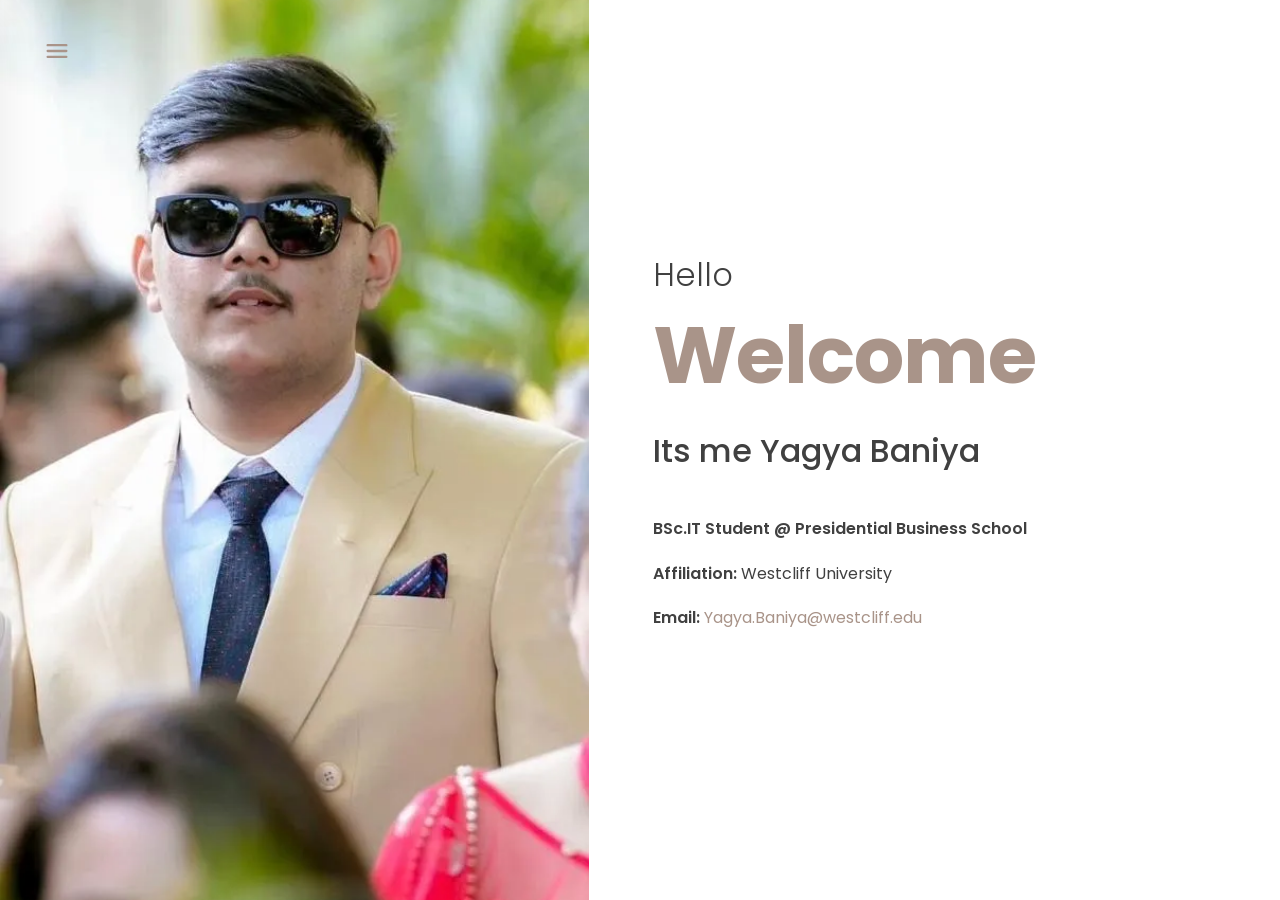
==== index.html @ bbc81354 "Initial Portfolio" ====
<!DOCTYPE html>
<html lang="en">

<head>

    <meta charset="UTF-8">

    <meta name="viewport" content="width=device-width, initial-scale=1.0">

    <meta name="description"
        content="Personal Portfolio of Yagya Baniya, BSc.IT Student at Presidential Business School affiliated with Westcliff University.">

    <meta name="author" content="Yagya Baniya">

    <title>Yagya Baniya | Portfolio</title>

    <!-- Google Font -->

    <link rel="preconnect" href="https://fonts.googleapis.com">

    <link rel="preconnect" href="https://fonts.gstatic.com" crossorigin>

    <link href="https://fonts.googleapis.com/css2?family=Poppins:wght@300;400;500;600;700;800&display=swap"
        rel="stylesheet">

    <!-- CSS -->

    <link rel="stylesheet" href="assets/css/style.css">

    <link rel="stylesheet" href="assets/css/responsive.css">

</head>

<body>

    <!-- =======================================================
         OVERLAY
    ======================================================== -->

    <div class="overlay" id="overlay"></div>

    <!-- =======================================================
         SIDEBAR
    ======================================================== -->

    <aside class="sidebar" id="sidebar">

        <button class="sidebar__close" id="closeMenu" aria-label="Close Navigation">

            &times;

        </button>

        <nav class="sidebar__nav">

            <a class="sidebar__link active" href="index.html">
                HOME
            </a>

            <a class="sidebar__link" href="interest.html">
                INTEREST
            </a>

            <a class="sidebar__link" href="projects.html">
                MY PROJECTS
            </a>

        </nav>

    </aside>

    <!-- =======================================================
         HAMBURGER
    ======================================================== -->

    <button class="menu-btn" id="openMenu" aria-label="Open Navigation">

        <svg width="28" height="28" viewBox="0 0 24 24" fill="none">

            <path
                d="M4 7H20M4 12H20M4 17H20"
                stroke="currentColor"
                stroke-width="2"
                stroke-linecap="round" />

        </svg>

    </button>

    <!-- =======================================================
         MAIN
    ======================================================== -->

    <main>

        <section class="hero">

            <!-- LEFT -->

            <div class="hero__image">

                <img
                    src="assets/images/home-hero.webp"
                    alt="Portrait of Yagya Baniya"
                    loading="eager">

            </div>

            <!-- RIGHT -->

            <div class="hero__content">

                <span class="hero__hello">

                    Hello

                </span>

                <h1>

                    Welcome

                </h1>

                <h2>

                    Its me Yagya Baniya

                </h2>

                <p>

                    <strong>BSc.IT Student @ Presidential Business School</strong>

                </p>

                <p>

                    <strong>Affiliation:</strong>

                    Westcliff University

                </p>

                <p>

                    <strong>Email:</strong>

                    <a href="mailto:Yagya.Baniya@westcliff.edu">

                        Yagya.Baniya@westcliff.edu

                    </a>

                </p>

            </div>

        </section>

    </main>

    <!-- =======================================================
         JAVASCRIPT
    ======================================================== -->

    <script src="assets/js/navigation.js"></script>

    <script src="assets/js/main.js"></script>

</body>

</html>
---- assets/css/style.css ----
/* ==========================================================================
   STYLE.CSS
   Personal Portfolio
   Author: Yagya Baniya
   ========================================================================== */


/* ==========================================================================
   GOOGLE FONT
   ========================================================================== */

@import url("https://fonts.googleapis.com/css2?family=Poppins:wght@300;400;500;600;700;800&display=swap");


/* ==========================================================================
   RESET
   ========================================================================== */

*,
*::before,
*::after{
    margin:0;
    padding:0;
    box-sizing:border-box;
}

html{
    scroll-behavior:smooth;
}

body{

    font-family:"Poppins",sans-serif;

    background:#ffffff;

    color:#404040;

    overflow-x:hidden;

    -webkit-font-smoothing:antialiased;

    text-rendering:optimizeLegibility;

}

img{

    display:block;

    width:100%;

}

a{

    color:inherit;

    text-decoration:none;

}

button{

    border:none;

    background:none;

    cursor:pointer;

    font:inherit;

}

ul{

    list-style:none;

}


/* ==========================================================================
   VARIABLES
   ========================================================================== */

:root{

    --primary:#A99489;

    --primary-dark:#927C70;

    --text:#404040;

    --text-light:#666666;

    --border:#ECECEC;

    --white:#FFFFFF;

    --overlay:rgba(0,0,0,.28);

    --transition:.35s ease;

    --shadow:0 18px 40px rgba(0,0,0,.08);

    --container:1240px;

}


/* ==========================================================================
   GLOBAL
   ========================================================================== */

main{

    width:100%;

}

section{

    width:100%;

}

.container{

    width:min(92%, var(--container));

    margin-inline:auto;

}

strong{

    font-weight:600;

}

h1{

    font-size:5rem;

    line-height:1;

    color:var(--primary);

    font-weight:700;

}

h2{

    font-size:2rem;

    font-weight:600;

}

p{

    font-size:1rem;

    line-height:1.8;

}


/* ==========================================================================
   HAMBURGER
   ========================================================================== */

.menu-btn{

    position:fixed;

    top:28px;

    left:34px;

    width:46px;

    height:46px;

    display:flex;

    align-items:center;

    justify-content:center;

    color:var(--primary);

    z-index:1200;

    transition:var(--transition);

}

.menu-btn:hover{

    transform:scale(1.08);

}

.menu-btn svg{

    width:28px;

    height:28px;

}


/* ==========================================================================
   OVERLAY
   ========================================================================== */

.overlay{

    position:fixed;

    inset:0;

    background:var(--overlay);

    opacity:0;

    visibility:hidden;

    transition:var(--transition);

    z-index:1000;

}

.overlay.active{

    opacity:1;

    visibility:visible;

}


/* ==========================================================================
   SIDEBAR
   ========================================================================== */

.sidebar{

    position:fixed;

    top:0;

    left:0;

    width:320px;

    max-width:90vw;

    height:100vh;

    background:#ffffff;

    padding:38px 52px;

    transform:translateX(-100%);

    transition:transform .4s ease;

    box-shadow:var(--shadow);

    z-index:1100;

}

.sidebar.active{

    transform:translateX(0);

}


/* ==========================================================================
   CLOSE BUTTON
   ========================================================================== */

.sidebar__close{

    position:absolute;

    right:34px;

    top:22px;

    font-size:2.2rem;

    color:var(--primary);

    transition:var(--transition);

}

.sidebar__close:hover{

    transform:rotate(90deg);

}


/* ==========================================================================
   NAVIGATION
   ========================================================================== */

.sidebar__nav{

    margin-top:42px;

    display:flex;

    flex-direction:column;

    gap:28px;

}

.sidebar__link{

    position:relative;

    width:fit-content;

    font-size:1.05rem;

    letter-spacing:2px;

    color:var(--primary);

    transition:var(--transition);

}

.sidebar__link:hover{

    transform:translateX(8px);

}

.sidebar__link.active{

    font-weight:700;

}

.sidebar__link::after{

    content:"";

    position:absolute;

    left:0;

    bottom:-6px;

    width:0;

    height:2px;

    background:var(--primary);

    transition:var(--transition);

}

.sidebar__link:hover::after,

.sidebar__link.active::after{

    width:100%;

}

/* ==========================================================================
   HERO SECTION
   ========================================================================== */

.hero {
    display: grid;
    grid-template-columns: 46% 54%;
    min-height: 100vh;
    background: var(--white);
}

/* ==========================================================================
   HERO IMAGE
   ========================================================================== */

.hero__image {
    position: relative;
    overflow: hidden;
    height: 100vh;
}

.hero__image img {
    width: 100%;
    height: 100%;
    object-fit: cover;
    object-position: center;
}

/* ==========================================================================
   HERO CONTENT
   ========================================================================== */

.hero__content {
    display: flex;
    flex-direction: column;
    justify-content: center;

    padding-left: 5rem;
    padding-right: 5rem;

    max-width: 700px;
}

/* ==========================================================================
   HERO TEXT
   ========================================================================== */

.hero__hello {

    display: inline-block;

    font-size: 2rem;

    font-weight: 300;

    color: var(--text);

    margin-bottom: 1rem;

}

.hero h1 {

    margin-bottom: 2rem;

    letter-spacing: -1px;

}

.hero h2 {

    font-size: 2rem;

    font-weight: 500;

    color: var(--text);

    margin-bottom: 2.5rem;

}

.hero__content p {

    font-size: 1rem;

    color: var(--text);

    margin-bottom: 1rem;

}

.hero__content strong {

    color: var(--text);

    font-weight: 600;

}

.hero__content a {

    color: var(--primary);

    transition: var(--transition);

}

.hero__content a:hover {

    color: var(--primary-dark);

}

/* ==========================================================================
   TEXT SPACING
   ========================================================================== */

.hero__details {

    display: flex;

    flex-direction: column;

    gap: 1rem;

}

/* ==========================================================================
   INTEREST PAGE
   ========================================================================== */

.page-banner {

    width: min(1200px, 92%);

    margin: 7rem auto 4rem;

}

.page-banner img {

    width: 100%;

    border-radius: 4px;

}

.page-title {

    text-align: center;

    color: var(--primary);

    font-size: 3rem;

    font-weight: 700;

    margin-bottom: 4rem;

}

.interest {

    width: min(1100px, 92%);

    margin-inline: auto;

    padding-bottom: 5rem;

}

.interest__grid {

    display: grid;

    grid-template-columns: repeat(2, 1fr);

    gap: 5rem;

}

.interest__card h3 {

    color: var(--primary);

    font-size: 1.7rem;

    margin-bottom: 1.5rem;

}

.interest__card p {

    line-height: 1.9;

    color: var(--text-light);

}

/* ==========================================================================
   PROJECTS PAGE
   ========================================================================== */

.projects {

    width: min(1150px, 92%);

    margin: 0 auto;

    padding-bottom: 6rem;

}

.projects__wrapper {

    display: grid;

    grid-template-columns: 360px 1fr;

    gap: 5rem;

    align-items: start;

}

.projects__image img {

    width: 100%;

    border-radius: 4px;

}

.projects__list {

    display: flex;

    flex-direction: column;

    gap: 2.5rem;

}

.project {

    padding-bottom: 2rem;

    border-bottom: 1px solid var(--border);

}

.project:last-child {

    border-bottom: none;

}

.project h3 {

    color: var(--primary);

    font-size: 1.5rem;

    margin-bottom: .8rem;

}

.project p {

    margin-bottom: 1rem;

}

.project a {

    color: var(--primary);

    font-weight: 500;

    transition: var(--transition);

}

.project a:hover {

    color: var(--primary-dark);

}

/* ==========================================================================
   FOOTER
   ========================================================================== */

.footer {

    padding: 3rem 0;

    text-align: center;

    border-top: 1px solid var(--border);

}

.footer p {

    color: var(--text-light);

    font-size: .95rem;

}

/* ==========================================================================
   ANIMATIONS
   ========================================================================== */

.fade-up {
    opacity: 0;
    transform: translateY(30px);
    transition:
        opacity 0.8s ease,
        transform 0.8s ease;
}

.fade-up.show {
    opacity: 1;
    transform: translateY(0);
}

.fade-in {
    opacity: 0;
    transition: opacity 0.8s ease;
}

.fade-in.show {
    opacity: 1;
}

/* ==========================================================================
   IMAGE HOVER
   ========================================================================== */

.hero__image img,
.page-banner img,
.projects__image img {

    transition:
        transform .5s ease,
        filter .5s ease;

}

.hero__image:hover img,
.page-banner:hover img,
.projects__image:hover img {

    transform: scale(1.015);

}

/* ==========================================================================
   SELECTION
   ========================================================================== */

::selection {

    background: var(--primary);

    color: #ffffff;

}

/* ==========================================================================
   ACCESSIBILITY
   ========================================================================== */

a:focus-visible,
button:focus-visible {

    outline: 3px solid var(--primary);

    outline-offset: 4px;

}

/* ==========================================================================
   SMOOTH TRANSITIONS
   ========================================================================== */

a,
button,
img {

    transition:
        color .3s ease,
        background .3s ease,
        border-color .3s ease,
        transform .3s ease;

}

/* ==========================================================================
   MOBILE NAVIGATION PREPARATION
   ========================================================================== */

body.menu-open {

    overflow: hidden;

}

/* ==========================================================================
   RESPONSIVE
   ========================================================================== */

/* ---------- Large Laptop ---------- */

@media (max-width: 1400px) {

    .hero__content {

        padding-left: 4rem;
        padding-right: 4rem;

    }

}

/* ---------- Laptop ---------- */

@media (max-width: 1200px) {

    .hero {

        grid-template-columns: 45% 55%;

    }

    h1 {

        font-size: 4.5rem;

    }

    .hero h2 {

        font-size: 1.8rem;

    }

}

/* ---------- Tablet ---------- */

@media (max-width: 992px) {

    .hero {

        grid-template-columns: 1fr;

    }

    .hero__image {

        height: 60vh;

    }

    .hero__content {

        max-width: 700px;

        padding: 4rem 2.5rem;

        margin: auto;

        text-align: center;

        align-items: center;

    }

    .interest__grid {

        grid-template-columns: 1fr;

        gap: 3rem;

    }

    .projects__wrapper {

        grid-template-columns: 1fr;

    }

    .projects__image {

        max-width: 420px;

        margin: auto;

    }

}

/* ---------- Mobile ---------- */

@media (max-width: 768px) {

    .menu-btn {

        top: 20px;

        left: 20px;

    }

    .sidebar {

        width: 280px;

        padding: 32px;

    }

    h1 {

        font-size: 3.5rem;

    }

    .hero__hello {

        font-size: 1.6rem;

    }

    .hero h2 {

        font-size: 1.5rem;

    }

    .page-title {

        font-size: 2.3rem;

    }

}

/* ---------- Small Mobile ---------- */

@media (max-width: 480px) {

    .hero__image {

        height: 50vh;

    }

    .hero__content {

        padding: 3rem 1.5rem;

    }

    h1 {

        font-size: 3rem;

    }

    .hero h2 {

        font-size: 1.3rem;

    }

    p {

        font-size: .95rem;

    }

    .page-title {

        font-size: 2rem;

    }

}
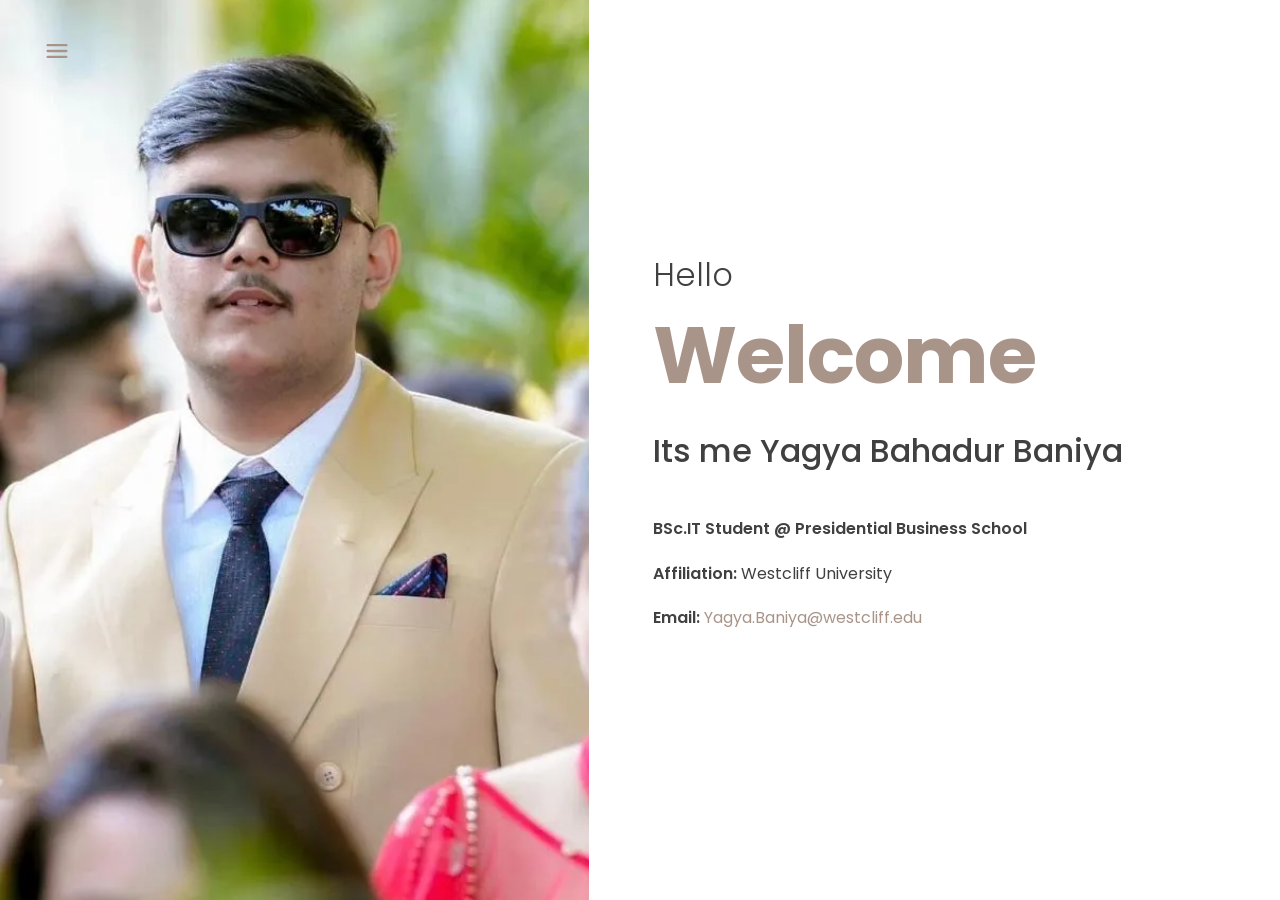
==== commit 04e3a42e: "Updated project section" ====
--- a/index.html
+++ b/index.html
@@ -10,9 +10,9 @@
     <meta name="description"
         content="Personal Portfolio of Yagya Baniya, BSc.IT Student at Presidential Business School affiliated with Westcliff University.">
 
-    <meta name="author" content="Yagya Baniya">
+    <meta name="author" content="Yagya Bahadur Baniya">
 
-    <title>Yagya Baniya | Portfolio</title>
+    <title>Yagya Bahadur Baniya | Portfolio</title>
 
     <!-- Google Font -->
 
@@ -104,7 +104,7 @@
                     alt="Portrait of Yagya Baniya"
                     loading="eager">
 
-            </div>
+            </div> 
 
             <!-- RIGHT -->
 
@@ -124,7 +124,7 @@
 
                 <h2>
 
-                    Its me Yagya Baniya
+                    Its me Yagya Bahadur Baniya
 
                 </h2>
 
